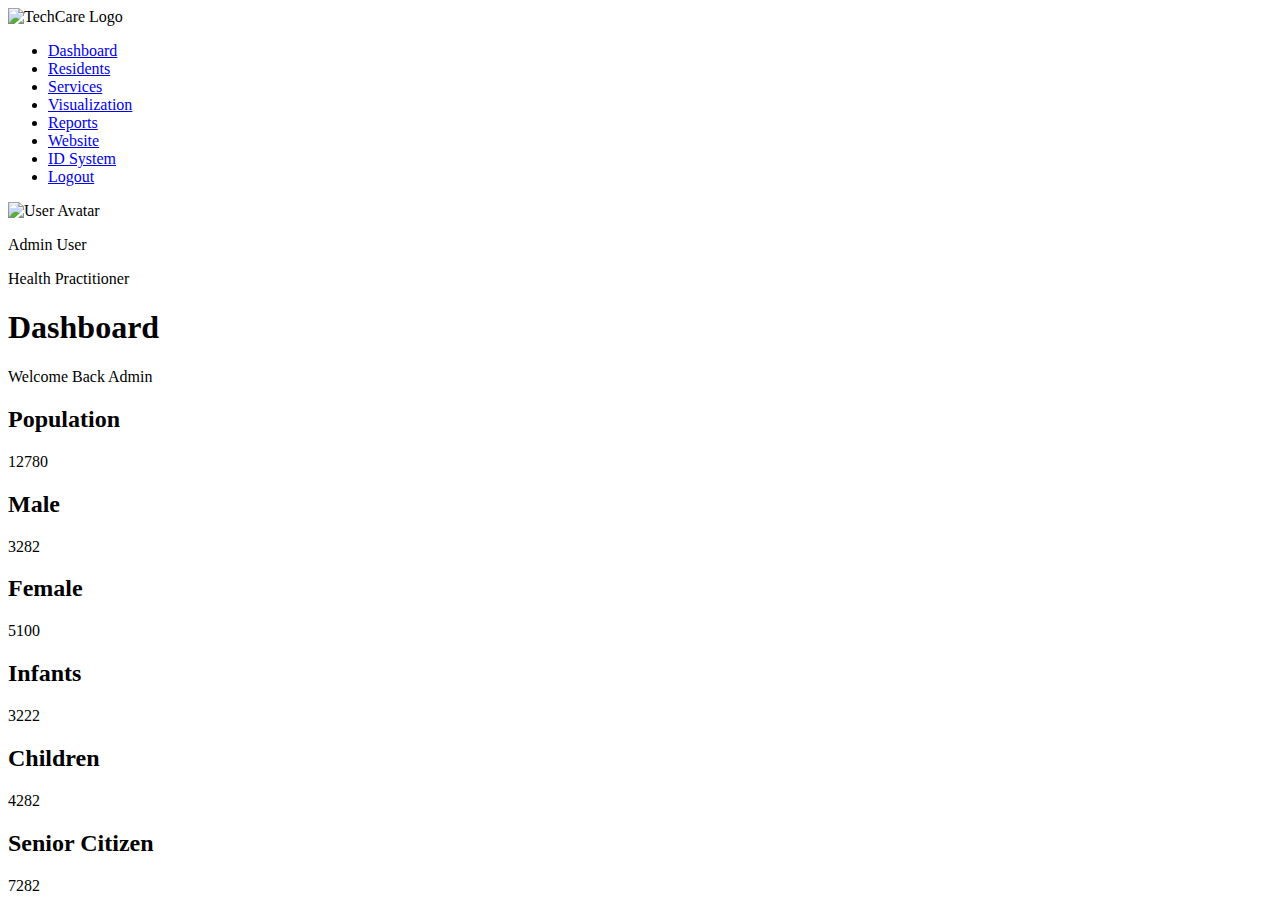
==== index.html @ 31eeffd0 "first commit" ====
<!DOCTYPE html>
<html lang="en">
  <head>
    <meta charset="UTF-8" />
    <meta name="viewport" content="width=device-width, initial-scale=1.0" />
    <title>Dashboard</title>
    <link rel="stylesheet" href="styles.css" />
  </head>
  <body>
    <div class="sidebar">
      <div class="logo">
        <img src="techcare-logo.png" alt="TechCare Logo" />
      </div>
      <nav>
        <ul>
          <li class="active"><a href="#">Dashboard</a></li>
          <li><a href="#">Residents</a></li>
          <li><a href="#">Services</a></li>
          <li><a href="#">Visualization</a></li>
          <li><a href="#">Reports</a></li>
          <li><a href="#">Website</a></li>
          <li><a href="#">ID System</a></li>
          <li><a href="#">Logout</a></li>
        </ul>
      </nav>
    </div>
    <div class="main-content">
      <header>
        <div class="user-info">
          <img src="user-avatar.png" alt="User Avatar" />
          <div class="user-details">
            <p>Admin User</p>
            <p>Health Practitioner</p>
          </div>
        </div>
      </header>
      <section class="dashboard">
        <h1>Dashboard</h1>
        <p>Welcome Back Admin</p>
        <div class="stats">
          <div class="stat-box">
            <h2>Population</h2>
            <p>12780</p>
          </div>
          <div class="stat-box">
            <h2>Male</h2>
            <p>3282</p>
          </div>
          <div class="stat-box">
            <h2>Female</h2>
            <p>5100</p>
          </div>
          <div class="stat-box">
            <h2>Infants</h2>
            <p>3222</p>
          </div>
          <div class="stat-box">
            <h2>Children</h2>
            <p>4282</p>
          </div>
          <div class="stat-box">
            <h2>Senior Citizen</h2>
            <p>7282</p>
          </div>
        </div>
      </section>
    </div>
    <script src="script.js"></script>
  </body>
</html>
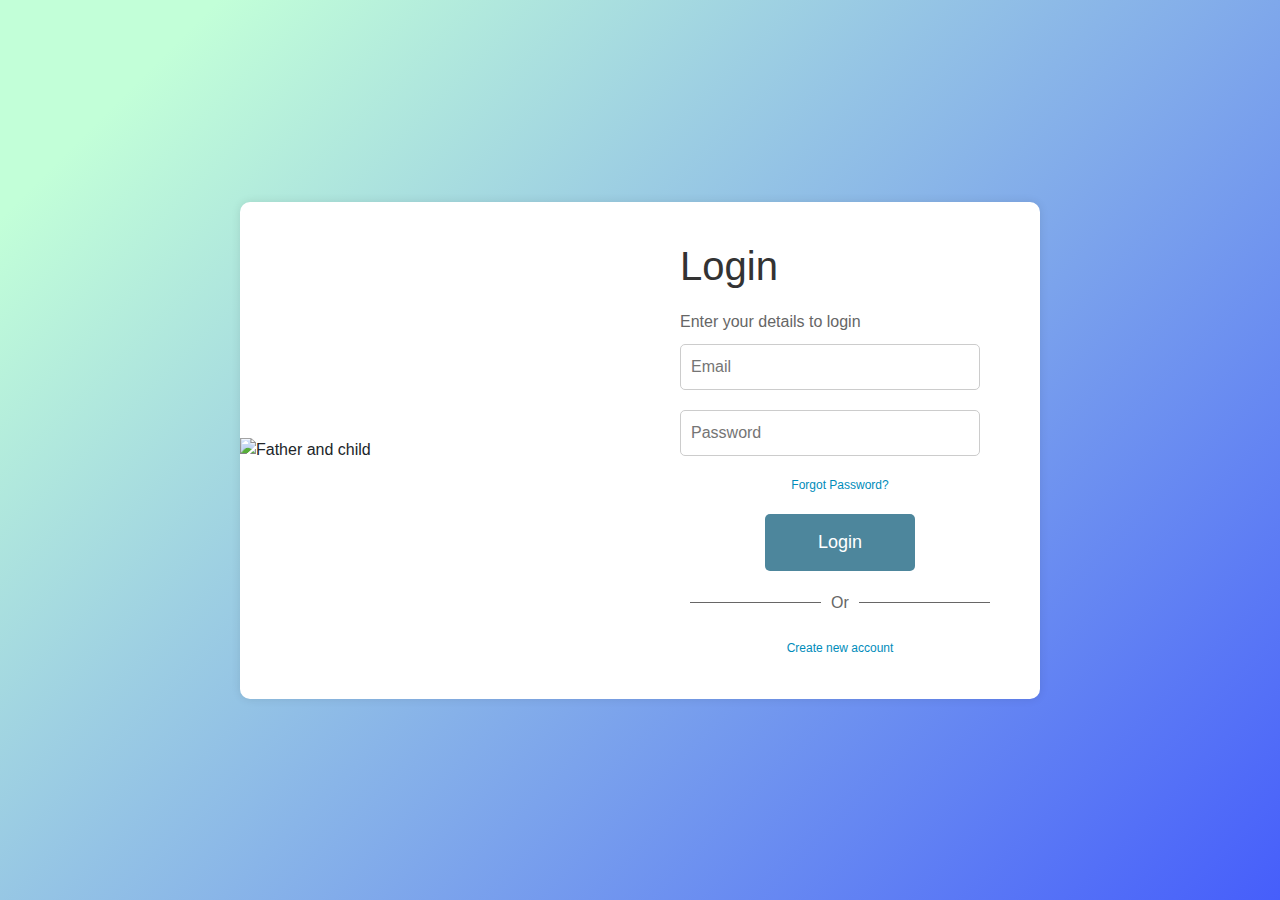
==== commit 71bb25f4: "login and a dashboard fixes" ====
--- a/index.html
+++ b/index.html
@@ -1,70 +1,189 @@
 <!DOCTYPE html>
 <html lang="en">
-  <head>
+<head>
     <meta charset="UTF-8" />
     <meta name="viewport" content="width=device-width, initial-scale=1.0" />
-    <title>Dashboard</title>
-    <link rel="stylesheet" href="styles.css" />
-  </head>
-  <body>
-    <div class="sidebar">
-      <div class="logo">
-        <img src="techcare-logo.png" alt="TechCare Logo" />
-      </div>
-      <nav>
-        <ul>
-          <li class="active"><a href="#">Dashboard</a></li>
-          <li><a href="#">Residents</a></li>
-          <li><a href="#">Services</a></li>
-          <li><a href="#">Visualization</a></li>
-          <li><a href="#">Reports</a></li>
-          <li><a href="#">Website</a></li>
-          <li><a href="#">ID System</a></li>
-          <li><a href="#">Logout</a></li>
-        </ul>
-      </nav>
+    <title>Login - TechCare</title>
+    <link href="https://cdn.jsdelivr.net/npm/bootstrap@5.3.3/dist/css/bootstrap.min.css" rel="stylesheet" integrity="sha384-QWTKZyjpPEjISv5WaRU9OFeRpok6YctnYmDr5pNlyT2bRjXh0JMhjY6hW+ALEwIH" crossorigin="anonymous">
+    <style>
+        body {
+            font-family: Arial, sans-serif;
+            margin: 0;
+            padding: 0;
+            display: flex;
+            justify-content: center;
+            align-items: center;
+            height: 100vh;
+            background-image: linear-gradient(135deg, #C2FFD8 10%, #465EFB 100%);
+        }
+        .login-container {
+            display: flex;
+            box-shadow: 0 0 10px rgba(0, 0, 0, 0.1);
+            border-radius: 10px;
+            overflow: hidden;
+            background-color: #ffffff;
+            width: 800px;
+            justify-content: center;
+            align-items: center;
+        }
+        .login-image {
+            width: 50%;
+            position: relative;
+        }
+        .login-image img {
+            width: 100%;
+            height: 100%;
+            object-fit: cover;
+            display: block;
+        }
+        .login-form {
+            padding: 40px;
+            width: 50%;
+        }
+        .login-form h2 {
+            margin-bottom: 20px;
+            font-size: 40px;
+            color: #333;
+            font-weight: lighter;
+        }
+        .login-form p {
+            margin-bottom: 10px;
+            color: #666;
+        }
+        .login-form input[type="text"],
+        .login-form input[type="password"] {
+            width: calc(100% - 20px);
+            padding: 10px;
+            margin-bottom: 20px;
+            border: 1px solid #ccc;
+            border-radius: 5px;
+        }
+        .login-form a {
+            color: #008cba;
+            text-decoration: none;
+            font-size: 12px;
+        }
+        .login-form a:hover {
+            text-decoration: underline;
+        }
+        .login-form .center {
+            display: flex;
+            justify-content: center;
+            align-items: center;
+            margin-bottom: 20px;
+            text-align: center;
+        }
+        .login-form button {
+            background-color: #4D869C;
+            color: #fff;
+            border: none;
+            padding: 15px 30px;
+            border-radius: 5px;
+            cursor: pointer;
+            display: block;
+            margin: 0 auto;
+            font-size: 18px;
+            width: 150px;
+        }
+        .login-form button:hover {
+            background-color: #006f99;
+        }
+        .login-form .create-account {
+            margin-top: 20px;
+            text-align: center;
+        }
+        .login-form .create-account p {
+            display: flex;
+            align-items: center;
+            text-align: center;
+            margin: 20px 0;
+        }
+        .login-form .create-account p::before,
+        .login-form .create-account p::after {
+            content: "";
+            flex: 1;
+            border-bottom: 1px solid #676666;
+            margin: 0 10px;
+        }
+        .modal-body {
+            background-color: pink;
+            border: 5px solid white; /* White border */
+            border-radius: 1rem; /* Rounded corners */
+        }
+    </style>
+</head>
+<body>
+    <div class="login-container">
+        <div class="login-image">
+            <img src="images/v78_4.png" alt="Father and child" />
+        </div>
+        <div class="login-form">
+            <h2>Login</h2>
+            <p>Enter your details to login</p>
+            <form id="loginForm">
+                <input type="text" name="email" id="email" placeholder="Email" required />
+                <input type="password" name="password" id="password" placeholder="Password" required />
+                <div class="center">
+                    <a href="Forgot.html">Forgot Password?</a>
+                </div>
+                <button type="submit">Login</button>
+                <div class="create-account">
+                    <p>Or</p>
+                    <a href="Caccount.html">Create new account</a>
+                </div>
+            </form>
+        </div>
     </div>
-    <div class="main-content">
-      <header>
-        <div class="user-info">
-          <img src="user-avatar.png" alt="User Avatar" />
-          <div class="user-details">
-            <p>Admin User</p>
-            <p>Health Practitioner</p>
-          </div>
+
+    <!-- Error Modal -->
+    <div class="modal fade" id="errorModal" tabindex="-1" aria-labelledby="errorModalLabel" aria-hidden="true" data-bs-backdrop="static" data-bs-keyboard="false">
+        <div class="modal-dialog modal-dialog-centered modal-sm">
+            <div class="modal-content">
+                <div class="modal-body d-flex flex-column align-items-center">
+                    <img src="images/smile-sad.svg" style="width: 100%; max-width: 100px; height: auto;" class="img-fluid mb-3" alt="Error Image">
+                    <h1 style="font-size:50px">Oops!</h1>
+                    <p id="errorMessage" style="font-size:20px"></p>
+                    <button type="button" class="btn btn-light btn-lg" style="color:#333" data-bs-dismiss="modal" id="closeModalBtn">Try Again</button>
+                </div>
+            </div>
         </div>
-      </header>
-      <section class="dashboard">
-        <h1>Dashboard</h1>
-        <p>Welcome Back Admin</p>
-        <div class="stats">
-          <div class="stat-box">
-            <h2>Population</h2>
-            <p>12780</p>
-          </div>
-          <div class="stat-box">
-            <h2>Male</h2>
-            <p>3282</p>
-          </div>
-          <div class="stat-box">
-            <h2>Female</h2>
-            <p>5100</p>
-          </div>
-          <div class="stat-box">
-            <h2>Infants</h2>
-            <p>3222</p>
-          </div>
-          <div class="stat-box">
-            <h2>Children</h2>
-            <p>4282</p>
-          </div>
-          <div class="stat-box">
-            <h2>Senior Citizen</h2>
-            <p>7282</p>
-          </div>
-        </div>
-      </section>
     </div>
-    <script src="script.js"></script>
-  </body>
+
+    <script>
+        document.addEventListener('DOMContentLoaded', function() {
+            var errorModal = new bootstrap.Modal(document.getElementById('errorModal'), {});
+
+            document.getElementById('loginForm').addEventListener('submit', function(event) {
+                event.preventDefault(); // Prevent the form from submitting the usual way
+
+                var email = document.getElementById('email').value;
+                var password = document.getElementById('password').value;
+
+                // AJAX request to login.php
+                var xhr = new XMLHttpRequest();
+                xhr.open('POST', 'login.php', true);
+                xhr.setRequestHeader('Content-Type', 'application/x-www-form-urlencoded');
+                xhr.onload = function() {
+                    if (xhr.status === 200) {
+                        var response = JSON.parse(xhr.responseText);
+                        if (response.success) {
+                            // Redirect based on user_type
+                            window.location.href = response.redirect;
+                        } else {
+                            // Show error modal with the error message
+                            document.getElementById('errorMessage').textContent = response.error_message;
+                            errorModal.show();
+                        }
+                    }
+                };
+                xhr.send('email=' + encodeURIComponent(email) + '&password=' + encodeURIComponent(password));
+            });
+
+            document.getElementById('closeModalBtn').addEventListener('click', function() {
+                window.location.href = 'index.html';
+            });
+        });
+    </script>
+    <script src="https://cdn.jsdelivr.net/npm/bootstrap@5.3.3/dist/js/bootstrap.bundle.min.js" integrity="sha384-YvpcrYf0tY3lHB60NNkmXc5s9fDVZLESaAA55NDzOxhy9GkcIdslK1eN7N6jIeHz" crossorigin="anonymous"></script>
+</body>
 </html>
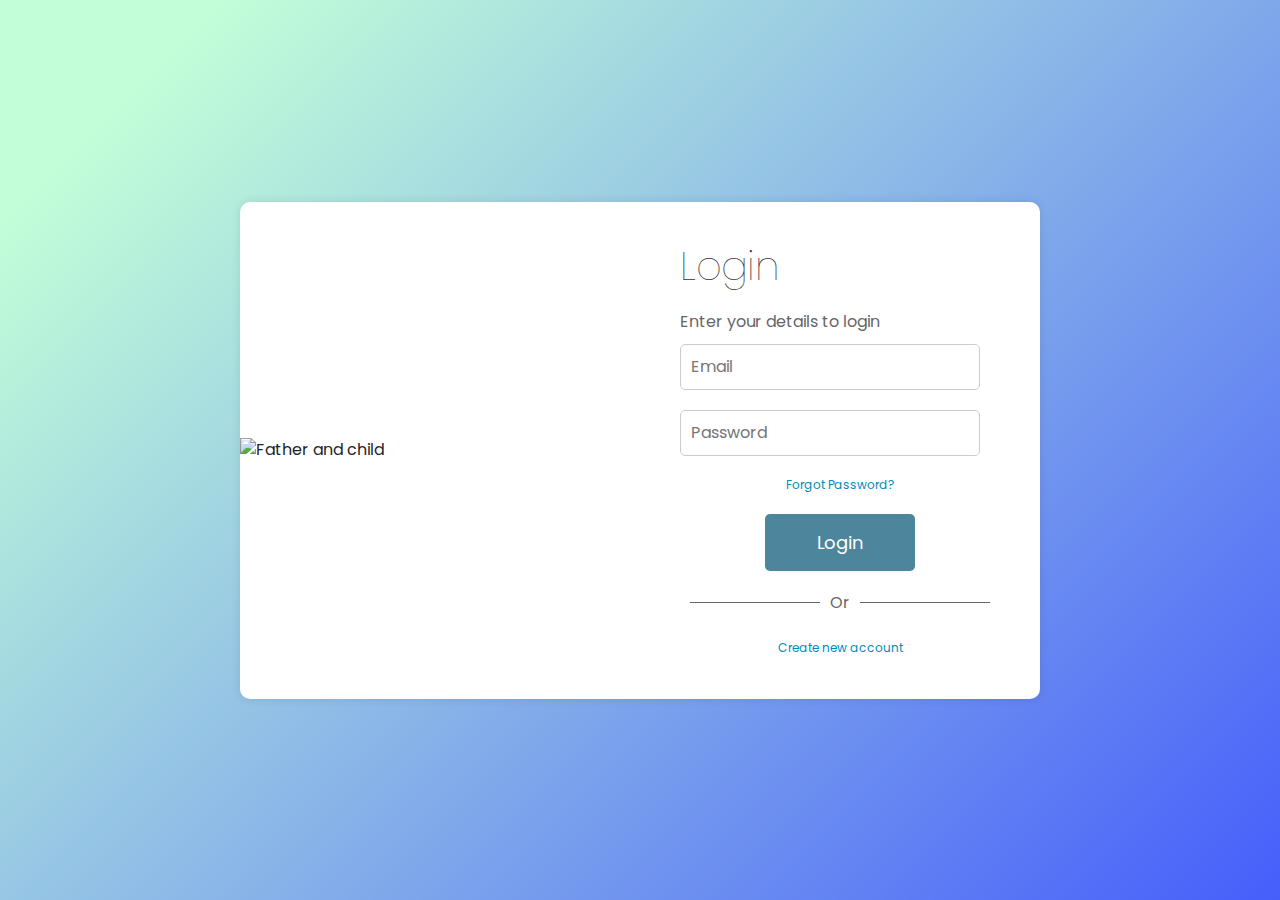
==== commit df34f03c: "respobsive login" ====
--- a/index.html
+++ b/index.html
@@ -5,9 +5,10 @@
     <meta name="viewport" content="width=device-width, initial-scale=1.0" />
     <title>Login - TechCare</title>
     <link href="https://cdn.jsdelivr.net/npm/bootstrap@5.3.3/dist/css/bootstrap.min.css" rel="stylesheet" integrity="sha384-QWTKZyjpPEjISv5WaRU9OFeRpok6YctnYmDr5pNlyT2bRjXh0JMhjY6hW+ALEwIH" crossorigin="anonymous">
+    <link href="https://fonts.googleapis.com/css?family=Poppins" rel="stylesheet">
     <style>
         body {
-            font-family: Arial, sans-serif;
+            font-family: 'Poppins', sans-serif;
             margin: 0;
             padding: 0;
             display: flex;
@@ -16,8 +17,10 @@
             height: 100vh;
             background-image: linear-gradient(135deg, #C2FFD8 10%, #465EFB 100%);
         }
+    
         .login-container {
             display: flex;
+            flex-direction: row;
             box-shadow: 0 0 10px rgba(0, 0, 0, 0.1);
             border-radius: 10px;
             overflow: hidden;
@@ -26,30 +29,36 @@
             justify-content: center;
             align-items: center;
         }
+    
         .login-image {
             width: 50%;
             position: relative;
         }
+    
         .login-image img {
             width: 100%;
             height: 100%;
             object-fit: cover;
             display: block;
         }
+    
         .login-form {
             padding: 40px;
             width: 50%;
         }
+    
         .login-form h2 {
             margin-bottom: 20px;
             font-size: 40px;
             color: #333;
             font-weight: lighter;
         }
+    
         .login-form p {
             margin-bottom: 10px;
             color: #666;
         }
+    
         .login-form input[type="text"],
         .login-form input[type="password"] {
             width: calc(100% - 20px);
@@ -58,14 +67,17 @@
             border: 1px solid #ccc;
             border-radius: 5px;
         }
+    
         .login-form a {
             color: #008cba;
             text-decoration: none;
             font-size: 12px;
         }
+    
         .login-form a:hover {
             text-decoration: underline;
         }
+    
         .login-form .center {
             display: flex;
             justify-content: center;
@@ -73,6 +85,7 @@
             margin-bottom: 20px;
             text-align: center;
         }
+    
         .login-form button {
             background-color: #4D869C;
             color: #fff;
@@ -85,19 +98,23 @@
             font-size: 18px;
             width: 150px;
         }
+    
         .login-form button:hover {
             background-color: #006f99;
         }
+    
         .login-form .create-account {
             margin-top: 20px;
             text-align: center;
         }
+    
         .login-form .create-account p {
             display: flex;
             align-items: center;
             text-align: center;
             margin: 20px 0;
         }
+    
         .login-form .create-account p::before,
         .login-form .create-account p::after {
             content: "";
@@ -105,12 +122,64 @@
             border-bottom: 1px solid #676666;
             margin: 0 10px;
         }
+    
         .modal-body {
             background-color: pink;
-            border: 5px solid white; /* White border */
-            border-radius: 1rem; /* Rounded corners */
+            border: 5px solid white;
+            border-radius: 1rem;
+        }
+    
+        @media (max-width: 768px) {
+            .login-container {
+                flex-direction: column;
+                width: 100%;
+                max-width: 300px;
+            }
+    
+            .login-image {
+                width: 100%;
+            }
+    
+            .login-form {
+                width: 100%;
+                padding: 20px;
+            }
+    
+            .login-form h2 {
+                font-size: 30px;
+            }
+        }
+    
+        @media (max-width: 480px) {
+            .login-image {
+                height: 200px; /* Set a specific height */
+                width: 100%; /* Full width */
+            }
+
+            .login-image img {
+                width: 100%; /* Full width of the container */
+                height: 100%; /* Full height of the container */
+                object-fit: cover; /* Cover the container, cropping if necessary */
+            }
+            .login-form h2 {
+                font-size: 24px;
+            }
+    
+            .login-form p {
+                font-size: 14px;
+            }
+            .login-form input{
+                height: 50px;
+            }
+    
+            .login-form button {
+                width: 100%;
+                padding: 10px;
+                font-size: 16px;
+            }
         }
     </style>
+    
 </head>
 <body>
     <div class="login-container">
